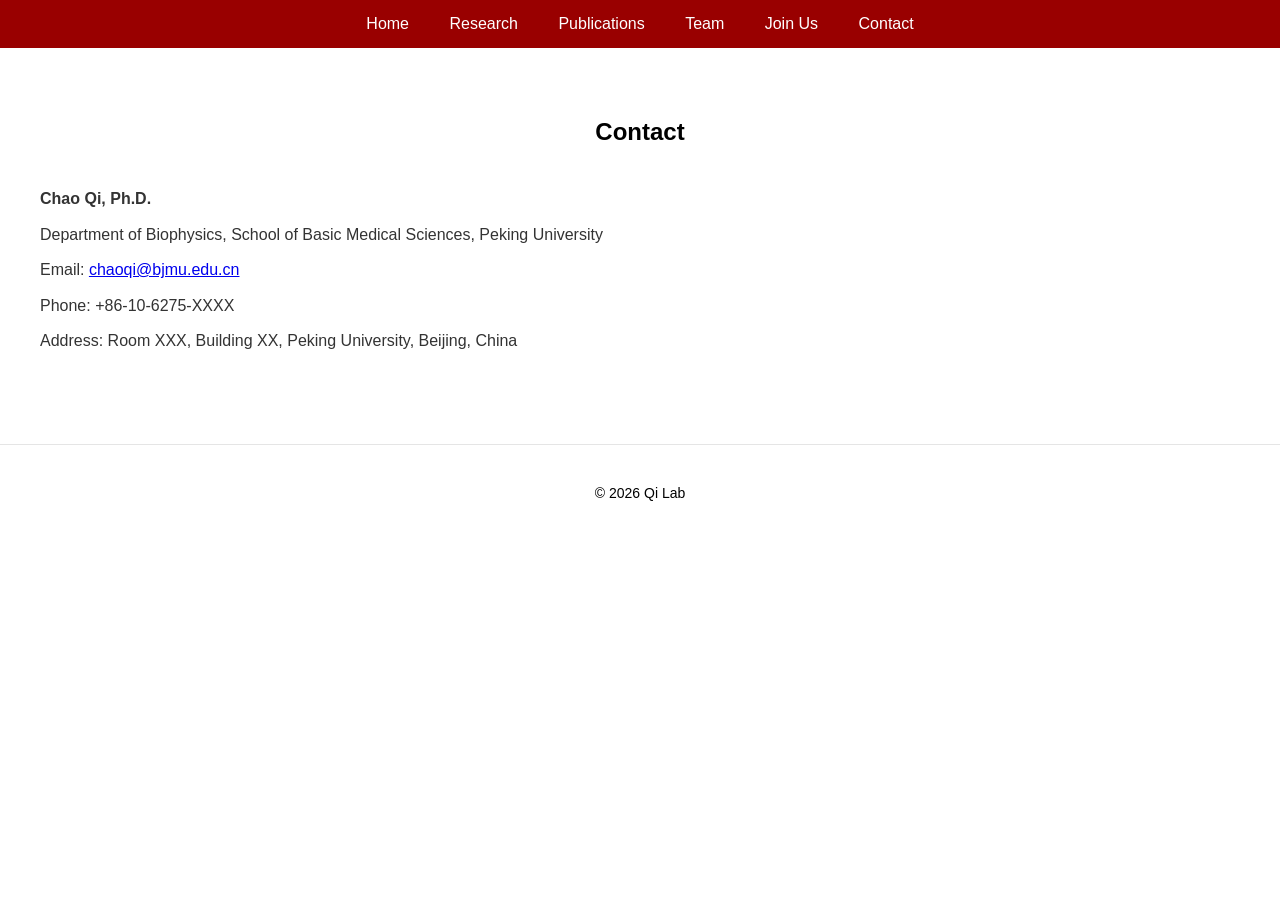
==== contact.html @ de30b92e "Update contact.html" ====
<!DOCTYPE html>
<html lang="en">
<head>
<meta charset="UTF-8">
<title>Qi Lab - Contact</title>
<meta name="viewport" content="width=device-width, initial-scale=1">
<link rel="stylesheet" href="style.css">
<style>
.contact-info {
  margin: 40px 0;
}

.contact-info p {
  color: #333;
  line-height: 1.6;
  margin: 10px 0;
}
</style>
</head>
<body>

<nav class="navbar">
  <a href="index.html">Home</a>
  <a href="research.html">Research</a>
  <a href="publications.html">Publications</a>
  <a href="team.html">Team</a>
  <a href="join.html">Join Us</a>
  <a href="contact.html">Contact</a>
</nav>

<div class="container">

<h2>Contact</h2>

<div class="contact-info">
  <p><strong>Chao Qi, Ph.D.</strong></p>
  <p>Department of Biophysics, School of Basic Medical Sciences, Peking University</p>
  <p>Email: <a href="mailto:chaoqi@bjmu.edu.cn">chaoqi@bjmu.edu.cn</a></p>
  <p>Phone: +86-10-6275-XXXX</p>
  <p>Address: Room XXX, Building XX, Peking University, Beijing, China</p>
</div>

</div>

<footer>
  © 2026 Qi Lab
</footer>

</body>
</html>
---- style.css ----
/* 全局 */
body {
  margin: 0;
  font-family: -apple-system, BlinkMacSystemFont, "Segoe UI",
               Roboto, Helvetica, Arial, sans-serif;
  color: #1a1a1a;
  background: #ffffff;
}

header {
  padding: 70px 20px 40px;
  text-align: center;
  border-bottom: 1px solid #e5e5e5;
}

header h1 { font-size: 42px; margin-bottom: 10px; color: #000000; }
header p { font-size: 20px; color: #555; }

/* 导航栏 北大红 */
.navbar {
  background: #990000; /* 北大红 */
  padding: 15px;
  text-align: center;
}

.navbar a {
  color: white;
  margin: 0 18px;
  text-decoration: none;
  font-weight: 500;
}

.navbar a:hover { color: #ffcccc; }

/* 容器 */
.container {
  max-width: 1200px;
  margin: auto;
  padding: 50px 20px;
}

/* 标题 黑色 */
h2 { color: #000000; text-align: center; }

/* 高亮块 黑色边框 */
.highlight {
  background: #f5f5f5; /* 浅灰背景 */
  padding: 20px;
  border-left: 4px solid #000000;
  margin: 30px 0;
}

/* 页脚 黑色 */
footer {
  text-align: center;
  padding: 40px 20px;
  border-top: 1px solid #e5e5e5;
  color: #000000;
  font-size: 14px;
}

/* 轮播 480x320 */
.carousel-wrapper {
  position: relative;
  width: 100%;
  max-width: 1200px;
  margin: 40px auto;
}

.research-carousel {
  overflow: hidden;
  height: 320px;
}

.carousel-track {
  display: flex;
  gap: 20px;
}

.carousel-item {
  position: relative;
  flex: none;
}

/* 轮播图片 黑色边框 */
.carousel-item img {
  width: 480px;
  height: 320px;
  object-fit: cover;
  border-radius: 0px;
  border: 2px solid #000000; /* 黑色边框 */
  cursor: pointer;
  transition: transform 0.3s ease;
}

.carousel-item img:hover { transform: scale(1.05); }

/* 轮播标题说明 半透明黑 */
.caption {
  position: absolute;
  bottom: 0;
  width: 100%;
  background: rgba(0,0,0,0.7);
  color: white;
  padding: 6px 10px;
  border-radius: 0 0 12px 12px;
  text-align: left;
}

.caption h3 { margin: 0; font-size: 16px; }
.caption p { margin: 2px 0 0; font-size: 12px; }

/* 箭头 黑色半透明 */
.arrow {
  position: absolute;
  top: 50%;
  transform: translateY(-50%);
  background: rgba(0,0,0,0.7);
  color: white;
  border: none;
  padding: 12px 18px;
  font-size: 28px;
  cursor: pointer;
  border-radius: 5px;
  z-index: 10;
}

.arrow.left { left: 10px; }
.arrow.right { right: 10px; }

/* Modal 放大 */
.modal {
  display: none;
  position: fixed;
  z-index: 9999;
  left: 0;
  top: 0;
  width: 100%;
  height: 100%;
  background: rgba(0,0,0,0.9);
  padding-top: 80px;
}

.modal img {
  display: block;
  margin: auto;
  max-width: 90%;
  max-height: 85vh;
  border-radius: 0px;
  box-shadow: 0 20px 40px rgba(0,0,0,0.6);
  transition: transform 0.3s ease;
}

/* 响应式 */
@media screen and (max-width: 1200px) {
  .carousel-item img { width: 400px; height: 260px; }
  .research-carousel { height: 260px; }
}

@media screen and (max-width: 768px) {
  .carousel-item img { width: 320px; height: 210px; }
  .research-carousel { height: 210px; }
  .arrow { font-size: 24px; padding: 10px 15px; }
}

@media screen and (max-width: 480px) {
  .carousel-item img { width: 240px; height: 160px; }
  .research-carousel { height: 180px; }
  .arrow { font-size: 20px; padding: 8px 12px; }
}
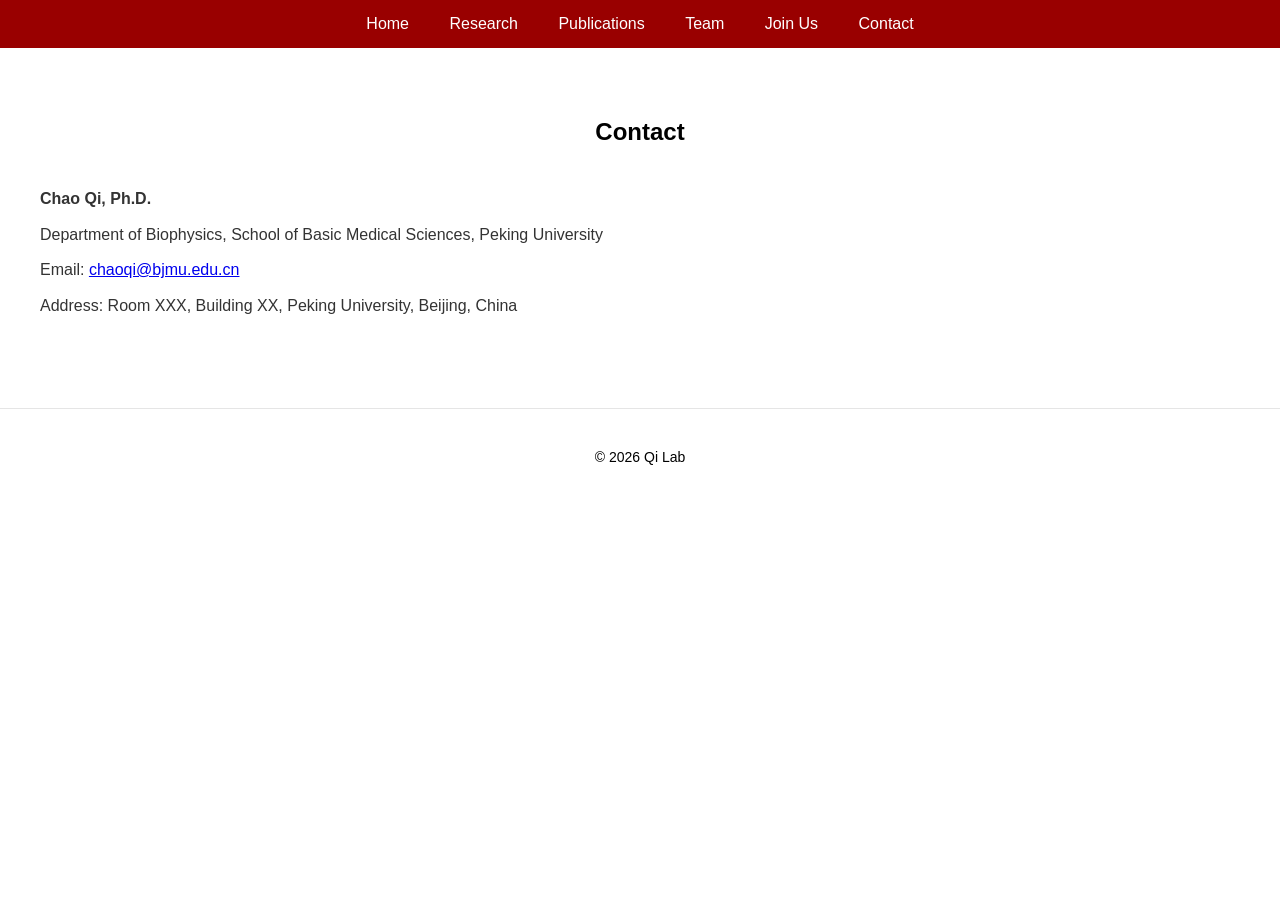
==== commit ed941c51: "Update contact.html" ====
--- a/contact.html
+++ b/contact.html
@@ -36,7 +36,6 @@
   <p><strong>Chao Qi, Ph.D.</strong></p>
   <p>Department of Biophysics, School of Basic Medical Sciences, Peking University</p>
   <p>Email: <a href="mailto:chaoqi@bjmu.edu.cn">chaoqi@bjmu.edu.cn</a></p>
-  <p>Phone: +86-10-6275-XXXX</p>
   <p>Address: Room XXX, Building XX, Peking University, Beijing, China</p>
 </div>
 
--- a/style.css
+++ b/style.css
@@ -88,7 +88,7 @@
   height: 320px;
   object-fit: cover;
   border-radius: 0px;
-  border: 2px solid #000000; /* 黑色边框 */
+  border: 0px solid #000000; /* 黑色边框 */
   cursor: pointer;
   transition: transform 0.3s ease;
 }
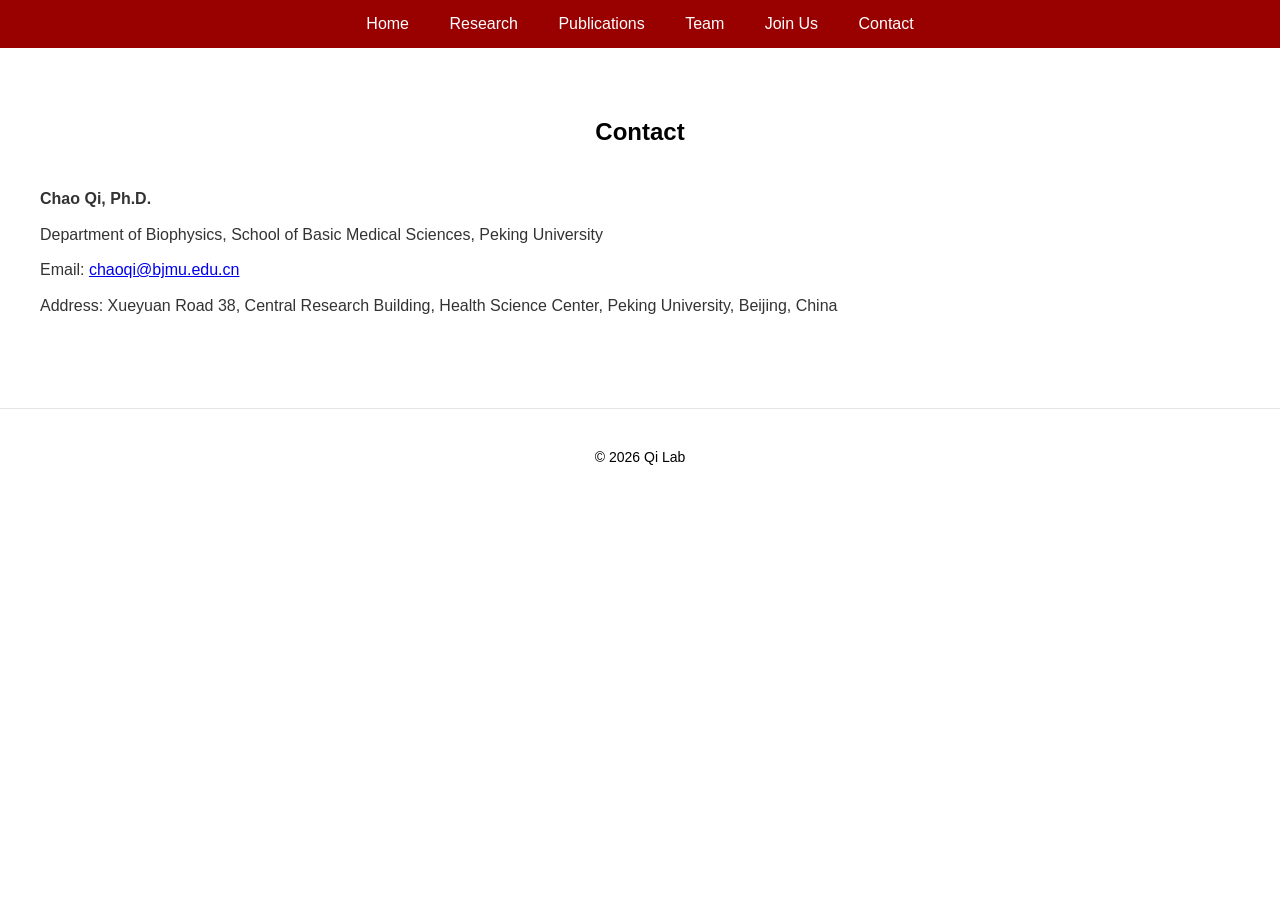
==== commit 9df3f226: "Update contact.html" ====
--- a/contact.html
+++ b/contact.html
@@ -36,7 +36,7 @@
   <p><strong>Chao Qi, Ph.D.</strong></p>
   <p>Department of Biophysics, School of Basic Medical Sciences, Peking University</p>
   <p>Email: <a href="mailto:chaoqi@bjmu.edu.cn">chaoqi@bjmu.edu.cn</a></p>
-  <p>Address: Room XXX, Building XX, Peking University, Beijing, China</p>
+  <p>Address: Xueyuan Road 38, Central Research Building, Health Science Center, Peking University, Beijing, China</p>
 </div>
 
 </div>
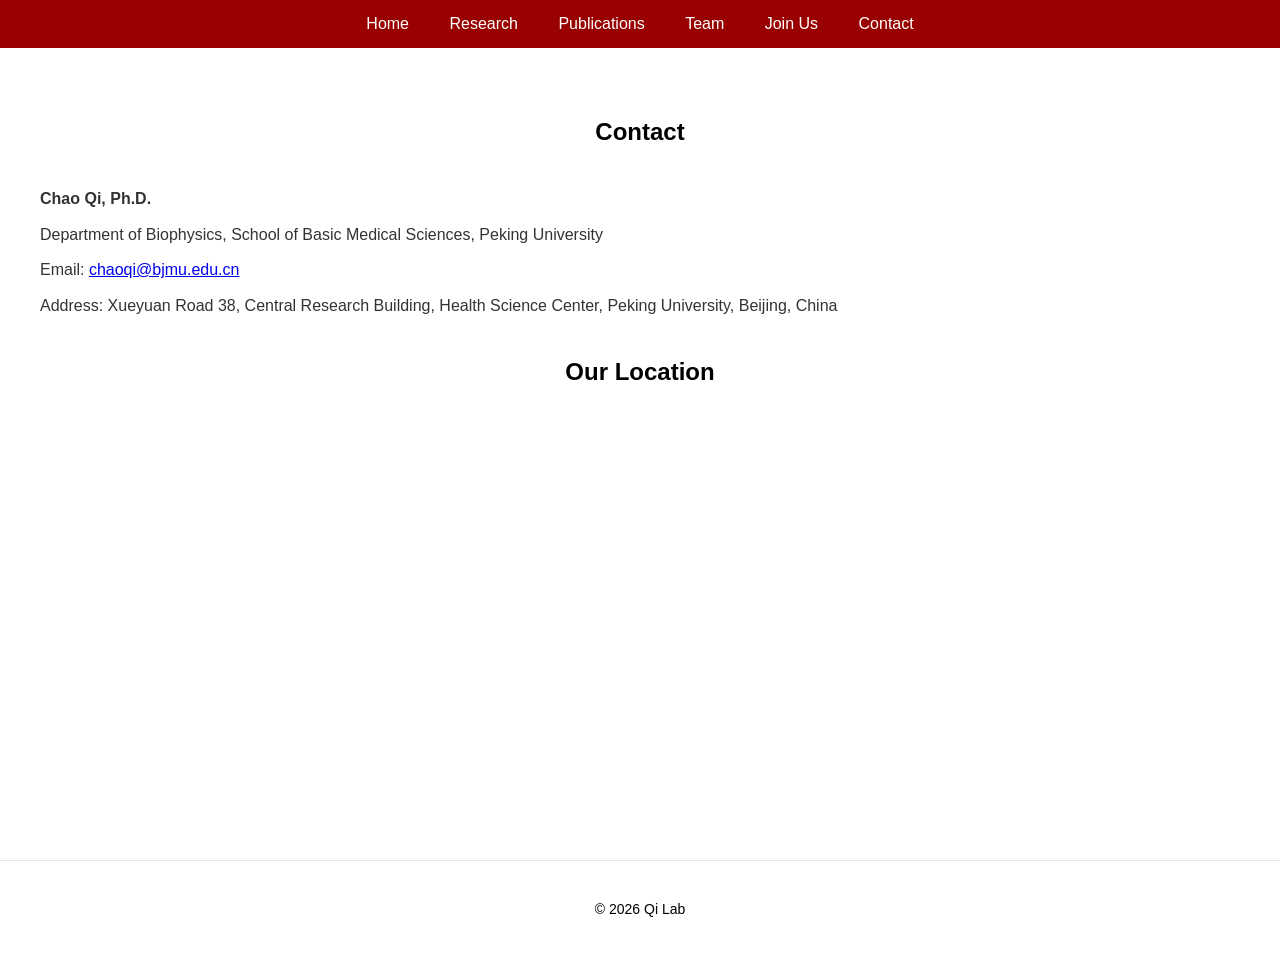
==== commit 3df2a70d: "Update contact.html" ====
--- a/contact.html
+++ b/contact.html
@@ -39,6 +39,18 @@
   <p>Address: Xueyuan Road 38, Central Research Building, Health Science Center, Peking University, Beijing, China</p>
 </div>
 
+<h2>Our Location</h2>
+
+<div class="map-container">
+<iframe
+  src="https://www.google.com/maps/place/北京大学医学部/@39.9845922,116.350024,17z/data=!3m1!4b1!4m6!3m5!1s0x35f054706702c7e5:0x6c5f2d2293632ea8!8m2!3d39.9845922!4d116.3525989!16zL20vMDd2Zmw3?entry=ttu&g_ep=EgoyMDI2MDMwMi4wIKXMDSoASAFQAw%3D%3D“
+  width="100%"
+  height="400"
+  style="border:0;"
+  allowfullscreen=""
+  loading="lazy">
+</iframe>
+</div>
 </div>
 
 <footer>
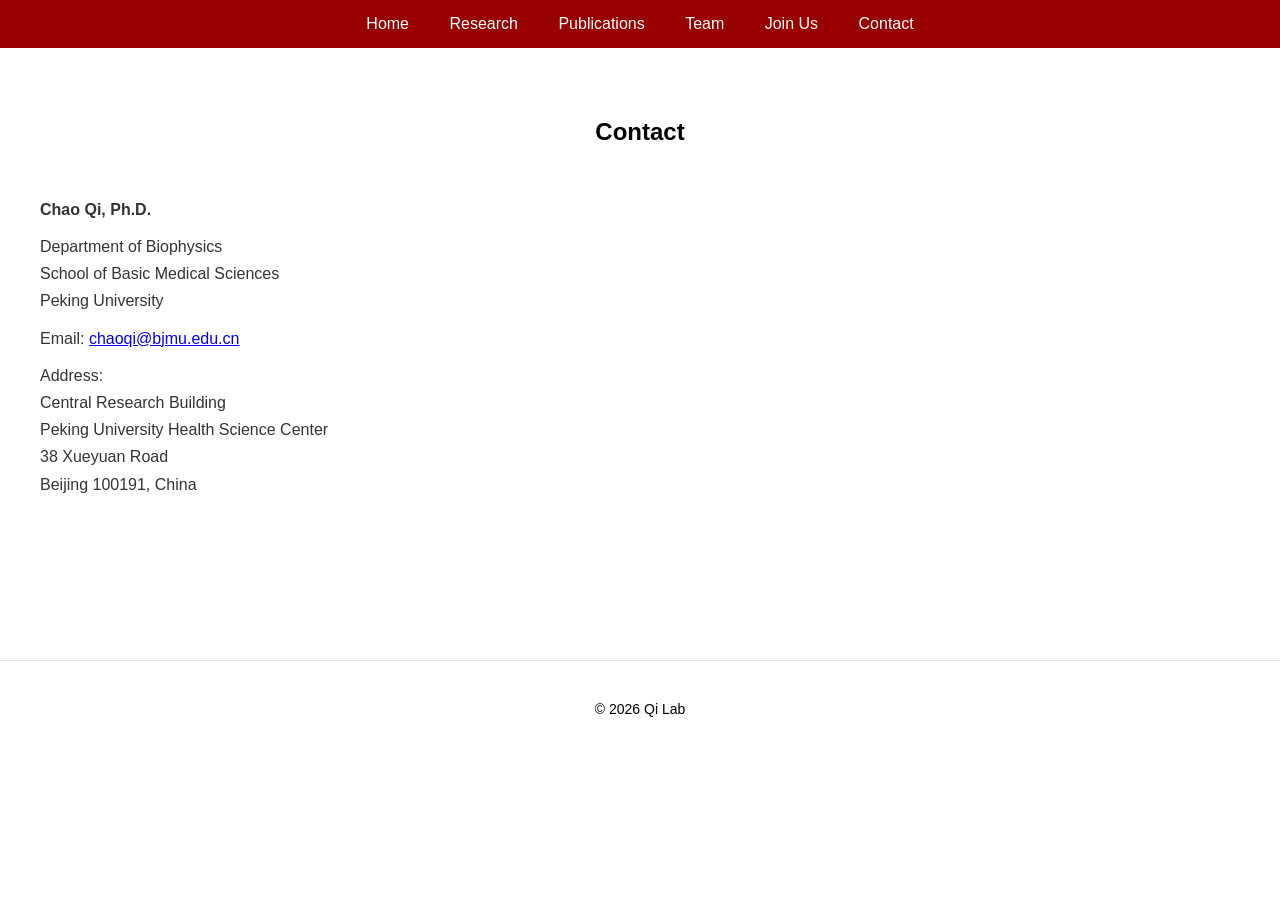
==== commit 6f272618: "Update contact.html" ====
--- a/contact.html
+++ b/contact.html
@@ -5,18 +5,54 @@
 <title>Qi Lab - Contact</title>
 <meta name="viewport" content="width=device-width, initial-scale=1">
 <link rel="stylesheet" href="style.css">
+
 <style>
-.contact-info {
-  margin: 40px 0;
+
+.contact-wrapper{
+  display:flex;
+  gap:50px;
+  align-items:flex-start;
+  margin-top:40px;
 }
 
-.contact-info p {
-  color: #333;
-  line-height: 1.6;
-  margin: 10px 0;
+/* left side */
+.contact-info{
+  flex:1;
 }
+
+.contact-info p{
+  color:#333;
+  line-height:1.7;
+  margin:10px 0;
+  font-size:16px;
+}
+
+/* map */
+.map-container{
+  flex:1.5;
+}
+
+.map-container iframe{
+  width:100%;
+  height:420px;
+  border:0;
+  border-radius:6px;
+}
+
+/* mobile */
+@media (max-width:800px){
+  .contact-wrapper{
+    flex-direction:column;
+  }
+
+  .map-container iframe{
+    height:350px;
+  }
+}
+
 </style>
 </head>
+
 <body>
 
 <nav class="navbar">
@@ -32,29 +68,50 @@
 
 <h2>Contact</h2>
 
+<div class="contact-wrapper">
+
 <div class="contact-info">
-  <p><strong>Chao Qi, Ph.D.</strong></p>
-  <p>Department of Biophysics, School of Basic Medical Sciences, Peking University</p>
-  <p>Email: <a href="mailto:chaoqi@bjmu.edu.cn">chaoqi@bjmu.edu.cn</a></p>
-  <p>Address: Xueyuan Road 38, Central Research Building, Health Science Center, Peking University, Beijing, China</p>
+
+<p><strong>Chao Qi, Ph.D.</strong></p>
+
+<p>
+Department of Biophysics<br>
+School of Basic Medical Sciences<br>
+Peking University
+</p>
+
+<p>
+Email: 
+<a href="mailto:chaoqi@bjmu.edu.cn">
+chaoqi@bjmu.edu.cn
+</a>
+</p>
+
+<p>
+Address:<br>
+Central Research Building<br>
+Peking University Health Science Center<br>
+38 Xueyuan Road<br>
+Beijing 100191, China
+</p>
+
 </div>
 
-<h2>Our Location</h2>
+<div class="map-container">
 
-<div class="map-container">
 <iframe
-  src="https://www.google.com/maps/place/北京大学医学部/@39.9845922,116.350024,17z/data=!3m1!4b1!4m6!3m5!1s0x35f054706702c7e5:0x6c5f2d2293632ea8!8m2!3d39.9845922!4d116.3525989!16zL20vMDd2Zmw3?entry=ttu&g_ep=EgoyMDI2MDMwMi4wIKXMDSoASAFQAw%3D%3D“
-  width="100%"
-  height="400"
-  style="border:0;"
-  allowfullscreen=""
-  loading="lazy">
+src="https://www.google.com/maps?q=Peking+University+Health+Science+Center&output=embed"
+loading="lazy">
 </iframe>
+
 </div>
+
+</div>
+
 </div>
 
 <footer>
-  © 2026 Qi Lab
+© 2026 Qi Lab
 </footer>
 
 </body>
